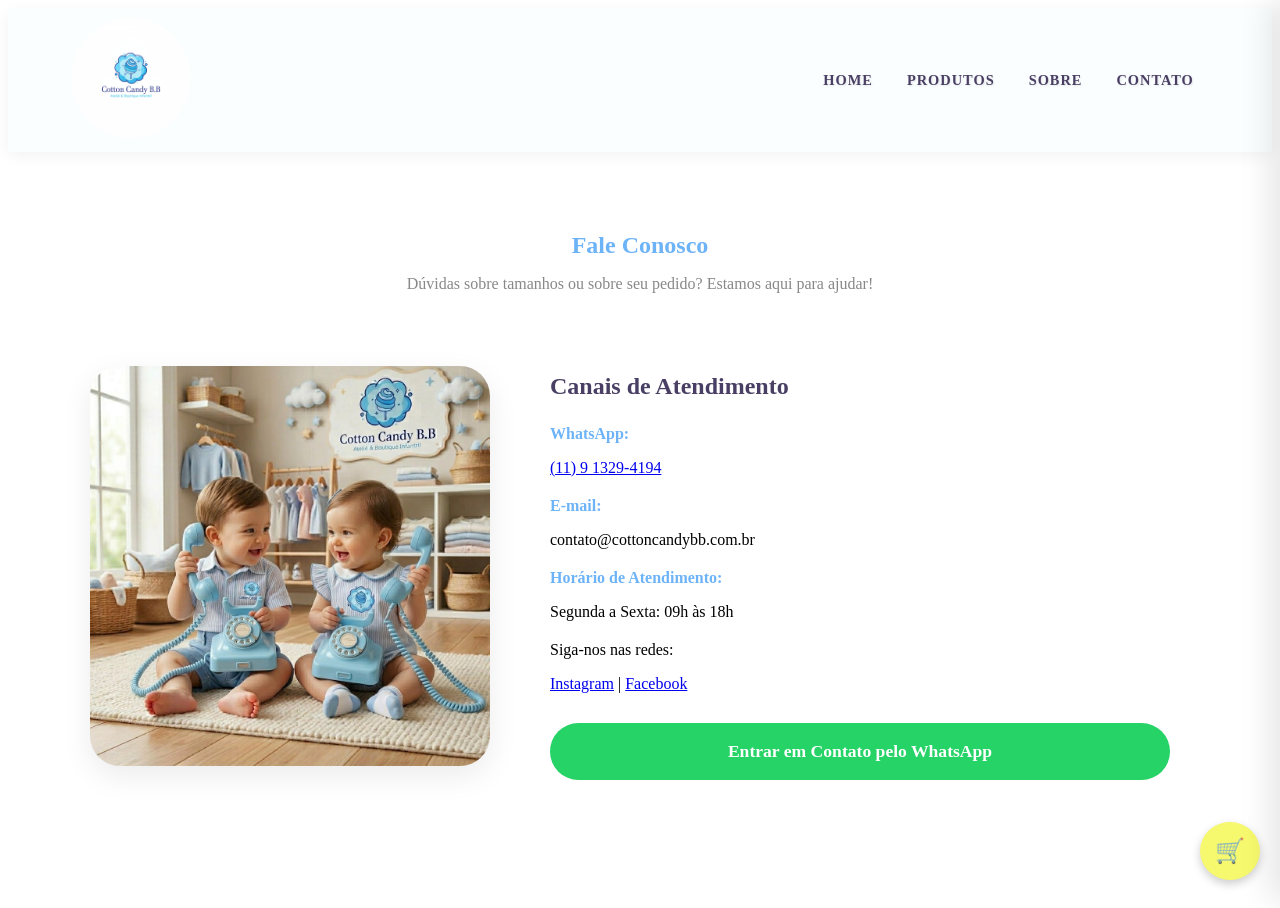
==== contato.html @ 5a6ab120 "Primeiro envio do site" ====
<!DOCTYPE html>
<html lang="pt-BR">
<head>
    <meta charset="UTF-8">
    <meta name="viewport" content="width=device-width, initial-scale=1.0">
    <title>Contato - Cotton Candy B.B</title>
    <link rel="stylesheet" href="style.css">
</head>
<body>
    <header> 
      <div class="logo">
          <img src="img/logo.png" alt="Cotton Candy B.B Logo" class="logo-img">
      </div>
      <!-- Botão para o Menu Mobile -->
      <button id="btn-mobile" aria-label="Abrir Menu" aria-haspopup="true" aria-controls="menu" aria-expanded="false">
          ☰
      </button>
      <nav>
          <ul>
             <li><a href="index.html">Home</a></li>
             <li><a href="produtos.html">Produtos</a></li>
             <li><a href="sobre.html">Sobre</a></li>
             <li><a href="contato.html">Contato</a></li>
          </ul>
       </nav>
    </header>

    <main>
        <section class="contato-secao">
            <div class="container-contato">
                <h1>Fale Conosco</h1>
                <p>Dúvidas sobre tamanhos ou sobre seu pedido? Estamos aqui para ajudar!</p>
                
                <div class="contato-grid">
                    <div class="contato-imagem-wrapper">
                        <img src="img/telefone.jpg" alt="Cotton Candy B.B" class="imagem-quadrada">
                    </div>

                    <div class="contato-lateral-info">
                        <div class="contato-info">
                            <h2>Canais de Atendimento</h2>
                            <div class="info-item">
                                <strong>WhatsApp:</strong>
                                <p><a href="https://wa.me/qr/ASNID7NL7IFOP1" class="whatsapp-link" target="_blank">(11) 9 1329-4194</a></p>
                            </div>
                            <div class="info-item">
                                <strong>E-mail:</strong>
                                <p>contato@cottoncandybb.com.br</p>
                            </div>
                            <div class="info-item">
                                <strong>Horário de Atendimento:</strong>
                                <p>Segunda a Sexta: 09h às 18h</p>
                            </div>
                            <div class="redes-sociais">
                                <p>Siga-nos nas redes:</p>
                                <a href="https://www.instagram.com/cotton_candy_brecho_online?utm_source=qr&igsh=NWIycWx0dDRxbDZi">Instagram</a> | <a href="https://www.facebook.com/share/18mieKDDsK/">Facebook</a>
                            </div>
                            <!-- Botão Grande de WhatsApp -->
                            <a href="https://wa.me/qr/ASNID7NL7IFOP1" class="btn-whatsapp-grande" target="_blank">
                                Entrar em Contato pelo WhatsApp
                            </a>
                        </div>
                    </div>
                </div>
            </div>
        </section>
    </main>

    <!-- Botão flutuante para abrir o carrinho -->
    <button onclick="toggleCarrinho()" class="btn-carrinho-flutuante">
        🛒
    </button>

    <!-- Estrutura do Carrinho Lateral -->
    <div id="carrinho-lateral">
        <div class="carrinho-header">
            <h2>Seu Carrinho</h2>
            <button onclick="toggleCarrinho()" style="background:none; border:none; font-size:2rem; cursor:pointer; color: #493f64;">&times;</button>
        </div>
        <div id="itens-carrinho"></div>
        <div class="carrinho-footer">
            <h3>Total: <span id="valor-total">R$ 0,00</span></h3>
            <button class="btn-finalizar">Finalizar Compra</button>
        </div>
    </div>

    <script src="script.js"></script>
</body>
</html>
---- style.css ----
/* --- ESTILOS GERAIS --- */
.home-page {
    background-color: #e1efff; /* Azul pastel suave para a Home */
}

header {
    background: #fbfeff; /* Cor mais clara para melhor leitura */
    padding: 10px 5%;
    display: flex;
    flex-direction: row; /* Logo e Menu lado a lado no desktop */
    justify-content: space-between;
    align-items: center;           
    width: 100%;
    box-sizing: border-box;
    box-shadow: 0 4px 15px rgba(0,0,0,0.05);
    transition: all 0.3s ease;
    position: sticky;
    top: 0;
    z-index: 1000;
}

.header-scrolled {
    box-shadow: 0 2px 10px rgba(0,0,0,0.1);
    padding: 8px 5%;
}

/* --- LOGO --- */
.logo-img {
    height: 120px; /* Tamanho ajustado para equilíbrio visual */
    width: 120px;
    border-radius: 50%;
    object-fit: cover;
    transition: transform 0.3s ease;
}

.logo-img:hover {
    transform: scale(1.03);
}

#btn-mobile {
    display: none;
    background: none;
    border: none;
    font-size: 1.5rem;
    cursor: pointer;
    color: #6db3f8;
}

nav ul li a {
    text-decoration: none;
    color: #493f64; /* Cor mais escura para melhor leitura */
    font-weight: bold;
    text-transform: uppercase;
    font-size: 0.9em;
    letter-spacing: 1px;
    transition: color 0.3s ease;
    margin: 0 15px;
    position: relative; 
    display: inline-block;
    cursor: pointer;
    z-index: 1;
    transition: color 0.3s ease;
    text-shadow: 1px 1px 2px rgba(0,0,0,0.1);

}

nav ul li a:hover {
    color: #6db3f8; 
}

nav li {
    display: inline-block;
}

/* --- BARRA DE FILTROS / CATEGORIAS --- */
.filter-bar {
    background: #fff;
    padding: 20px 5%;
    border-bottom: 1px solid #eee;
    overflow-x: auto;
    white-space: nowrap;
    position: sticky;
    top: 140px; /* Ajustado para a altura real do header desktop (Logo 120px + paddings) */
    z-index: 999;
    -webkit-overflow-scrolling: touch; /* Rolagem suave no iOS */
    scrollbar-width: none; /* Esconde barra no Firefox */
}

.filter-bar::-webkit-scrollbar {
    display: none; /* Esconde a barra de rolagem para um visual mais limpo */
}

.filter-bar ul {
    display: flex;
    justify-content: center;
    gap: 12px;
    list-style: none;
    padding: 0;
    margin: 0;
}

.filter-bar a {
    text-decoration: none;
    color: #888;
    font-size: 0.85rem;
    font-weight: 600;
    text-transform: uppercase;
    padding: 12px 25px;
    border: 2px solid #f0f0f0;
    border-radius: 50px;
    letter-spacing: 0.5px;
    transition: all 0.3s ease;
    background: #fcfcfc;
}

.filter-bar a:hover, .filter-bar a.active {
    color: #fff;
    background: #6db3f8;
    border-color: #6db3f8;
    box-shadow: 0 4px 10px rgba(109, 179, 248, 0.3);
}

/* --- BANNER HERo PROPORCIONAL COM FUNDO COLORIDO --- */
.hero-banner {
    /* Define a largura máxima desejada (ex: 500px para um tamanho médio/pequeno) */
    width: 100%; /* Ocupa a largura total do container pai */
    max-width: 500px; /* Mas não ultrapassa 500px (ajuste este valor conforme sua necessidade) */
    margin: 0 auto; /* Centraliza o banner na página */

    /* Importante para a proporção: */
    height: auto; /* Deixa a altura se ajustar automaticamente à imagem */
    aspect-ratio: 1 / 1; /* Define uma proporção quadrada (baseada na arte original) */
    
    /* Configurações de Fundo (Cor + Imagem) */
    background-color: transparent; 
    background-image: url('img/banner1.jpg'); /* Sua imagem de banner */
    background-repeat: no-repeat;
    background-position: center center;
    background-size: contain; /* Mantém a imagem inteira visível dentro do espaço */
    background-origin: content-box; /* ADICIONADA: Garante que a imagem comece dentro da borda, não atrás dela */
    

    /* Layout para o conteúdo de texto */
    display: flex;
    flex-direction: column;
    justify-content: center;
    align-items: center;
    text-align: center;
    color: #493f64;
    padding: 20px; /* Respiro interno para o texto */
}

/* Ajuste sutil no tamanho do título para caber no novo banner */
.hero-content h1 {
    font-size: 2rem; /* Reduzido de 3.5rem para caber na arte menor */
    color: #6db3f8; 
    margin-bottom: 5px;
    text-shadow: 1px 1px 2px rgba(0,0,0,0.1);
}

/* --- ANIMAÇÕES DE REVELAÇÃO (Scroll Reveal) --- */
.revelar {
    opacity: 0;
    transform: translateY(30px);
    transition: all 0.8s ease-out;
}

.revelar.visivel {
    opacity: 1;
    transform: translateY(0);
}

/* Opcional: Ajuste para celulares */
@media (max-width: 600px) {
    .hero-content h1 {
        font-size: 1.5rem; /* Título ainda menor em telas pequenas */
    }
}
/* --- CONTAINER DO CARROSSEL --- */
.carrossel {
    width: 100%;
    overflow: hidden;
}

.slider {
    width: 100%;
    overflow: hidden;
}

.slides {
    display: flex;
    width: 300%;
    animation: slide-auto 15s infinite ease-in-out;
}

.slide {
    width: 33.3333%;
    height: 400px; /* controla altura do banner */
    flex-shrink: 0;
}

.slide img {
    width: 100%;
    height: 100%;
    object-fit: cover;
}

/* ANIMAÇÃO */
@keyframes slide-auto {
    0% { transform: translateX(0); }
    30% { transform: translateX(0); }

    33% { transform: translateX(-33.33%); }
    63% { transform: translateX(-33.33%); }

    66% { transform: translateX(-66.66%); }
    96% { transform: translateX(-66.66%); }

    100% { transform: translateX(0); }
} /* coloque mais de um banner */

/* --- SEÇÃO DE DESTAQUES --- */
.featured-section {
    padding: 60px 5%;
    background: transparent;            
}
.featured-section h2 {
    text-align: center;
    font-size: 2.5rem;
    color: #493f64;
    margin-bottom: 40px;
}
.featured-products {
    display: grid;
    grid-template-columns: repeat(5, 1fr);
    gap: 20px;
    padding: 0 5%;
    max-width: 1200px;
    margin: 0 auto;  
}

/* Estilos Compartilhados para Cards (Destaques e Produtos) */
.card, .product-card {
    background: white;
    border-radius: 20px;
    box-shadow: 0 5px 15px rgba(0,0,0,0.05);
    overflow: hidden;
    transition: all 0.3s ease;
    border: 1px solid #f0f0f0;
    display: flex;
    position: relative; /* Necessário para posicionar a lupa interna */
    flex-direction: column;
}

.product-info {     
    padding: 20px;
    text-align: center;
}
.product-info h3 {
    font-size: 1.2rem;
    color: #493f64;     
    margin: 0 0 10px;
}
.product-info p {
    font-size: 1.3rem;
    color: #6db3f8;
    font-weight: bold;
    margin: 0;
}       

/* --- PÁGINA DE PRODUTOS --- */
.produtos {
    display: grid;
    grid-template-columns: repeat(5, 1fr);
    gap: 15px;
    padding: 40px 5%;
    max-width: 1200px;
    margin: 0 auto;
}

.card:hover, .product-card:hover {
    transform: translateY(-8px);
    box-shadow: 0 12px 25px rgba(109, 179, 248, 0.15);
    border-color: #6db3f8;
}

.card img, .product-card img {
    width: 100%;
    height: 300px;
    display: block;
    object-position: center;
    object-fit: cover;
    transition: transform 0.5s ease-in-out;
    border-radius: 20px 20px 0 0;
    cursor: zoom-in;
}

.card:hover img, .product-card:hover img {
    transform: scale(1.4); /* Zoom um pouco maior */
}

/* --- EFEITO LUPA (Lente de Aumento) --- */
.card::after, .product-card::after {
    content: "";
    position: absolute;
    top: var(--mouse-y, 125px); /* Metade da nova altura da imagem (250px / 2) */
    left: var(--mouse-x, 50%);
    width: 100px;
    height: 100px;
    border: 3px solid rgba(255, 255, 255, 0.9);
    border-radius: 50%;
    transform: translate(-50%, -50%) scale(0);
    pointer-events: none; /* Garante que a lupa não atrapalhe cliques no botão */
    z-index: 10;
    box-shadow: 0 0 0 1000px rgba(0, 0, 0, 0.15); /* Cria o efeito de sombra em volta do foco */
    transition: transform 0.2s ease, opacity 0.3s ease; /* Transição mais rápida para seguir o mouse */
    opacity: 0;
}

.card:hover::after, .product-card:hover::after {
    transform: translate(-50%, -50%) scale(1);
    opacity: 1;
}

.card-info {    
    padding: 12px;
    text-align: center;
    display: flex;
    flex-direction: column;
    flex: 1;
    justify-content: space-between;
}

.categoria-tag {
    font-size: 0.65rem;
    color: #6db3f8;
    background: #f0f7ff;
    padding: 3px 8px;
    border-radius: 20px;
    display: inline-block;
    width: fit-content;
    margin: 0 auto 8px auto;
    text-transform: uppercase;
    font-weight: bold;
    letter-spacing: 0.5px;
}

.card-info h2 {
    font-size: 0.9rem;
    color: #493f64;
    margin-bottom: 8px;
    min-height: 45px; /* Garante que títulos de 1 ou 2 linhas ocupem o mesmo espaço */
    display: flex;
    align-items: center;
    justify-content: center;
}

.card-info p:not(.preco) {
    flex-grow: 1; /* Faz a descrição ocupar o espaço disponível e empurrar o preço para baixo */
    font-size: 0.8rem;
    color: #888;
    margin-bottom: 15px;
    line-height: 1.4;
}

/* Preço em destaque */
.preco {
    font-size: 1rem;
    color:#6db3f8;
    font-weight: bold;
    margin-top: auto;
    display: block;
}

/* Estilo do botão comprar */
.card button, .product-card button {
    background: #6db3f8;
    color: white;
    border: none;
    padding: 7px 18px;
    border-radius: 50px;
    font-weight: bold;
    margin-top: 15px;
    cursor: pointer;
    transition: 0.3s;
    box-shadow: 0 10px 25px rgba(0,0,0,0.05);

}

.card button:hover, .product-card button:hover {
    background: #361e77;
    letter-spacing: 1px;
    transform: scale(1.05);
    box-shadow: 0 15px 35px rgba(255, 182, 193, 0.4);
}

/* --- CARRINHO LATERAL --- */
#carrinho-lateral {
    position: fixed;
    right: -350px;
    top: 0;
    width: 350px;
    max-width: 90vw;
    height: 100%;
    background: rgb(199, 242, 255);
    box-shadow: -10px 0 30px rgba(0,0,0,0.1);
    z-index: 2000;
    transition: 0.4s cubic-bezier(0.77, 0, 0.175, 1);
    display: flex;
    flex-direction: column;
    padding: 0; /* Padding interno movido para os containers filhos */
}

#carrinho-lateral.aberto {
    right: 0;
}

.carrinho-header {
    display: flex;
    justify-content: space-between;
    align-items: center;
    padding: 25px;
    background: #fdfdfd;
    border-bottom: 1px solid #eee;
}

.carrinho-header h2 {
    margin: 0;
    color: #493f64;
    font-size: 1.5rem;
}

#itens-carrinho {
    flex: 1;
    overflow-y: auto;
    padding: 20px;
}

/* Barra de rolagem personalizada */
#itens-carrinho::-webkit-scrollbar {
    width: 6px;
}
#itens-carrinho::-webkit-scrollbar-thumb {
    background-color: #eee;
    border-radius: 10px;
}

.item-carrinho {
    display: flex;
    justify-content: space-between;
    align-items: center;
    padding: 10px 0;
    border-bottom: 1px solid #eee;
    font-size: 0.9rem;
}

.item-carrinho strong {
    color: #493f64;
    display: block;
    margin-bottom: 4px;
}

.btn-remover {
    background: #fff0f0;
    color: #312ee0;
    border: none;
    border-radius: 50%;
    width: 30px;
    height: 30px;
    cursor: pointer;
    transition: 0.2s;
    display: flex;
    align-items: center;
    justify-content: center;
    font-size: 1.2rem;
}

.btn-remover:hover {
    background: #ff6b6b;
    color: white;
}

/* --- BOTÃO FLUTUANTE CARRINHO --- */
.btn-carrinho-flutuante {
    position: fixed;
    bottom: 20px;
    right: 20px;
    z-index: 1001;
    padding: 15px;
    border-radius: 50%;
    background: #f6f86d;
    color: white;
    border: none;
    cursor: pointer;
    box-shadow: 0 4px 10px rgba(0,0,0,0.2);
    font-size: 1.5rem;
    transition: transform 0.3s ease;
}

.btn-carrinho-flutuante:hover {
    transform: scale(1.1);
}

.carrinho-footer {
    padding: 25px;
    background: #fdfdfd;
    border-top: 1px solid #eee;
}

.btn-finalizar {
    background: #493f64;
    color: white;
    border: none;
    padding: 16px;
    border-radius: 50px;
    font-weight: bold;
    width: 100%;
    margin-top: 15px;
    cursor: pointer;
    font-size: 1.1rem;
    transition: all 0.3s ease;
    box-shadow: 0 4px 15px rgba(0,0,0,0.1);
    text-transform: uppercase;
    letter-spacing: 1px;
}

.btn-finalizar:hover {
    background: #6db3f8;
    transform: translateY(-3px);
    box-shadow: 0 8px 25px rgba(109, 179, 248, 0.4);
}

.btn-finalizar:active {
    transform: translateY(-1px);
}

.carrinho-footer h3 {
    display: flex;
    justify-content: space-between;
    color: #493f64;
    margin-bottom: 20px;
}

footer {
    background: #493f64;
    color: white;
    text-align: center;
    padding: 20px 5%;
    font-size: 0.9em;
}


/* --- ESTILOS DA PÁGINA SOBRE --- */
.sobre-nos {
    padding: 60px 5%;
    background: #fff;
    text-align: center;
}

.container-sobre h1 {
    color: #6db3f8;
    margin-bottom: 30px;
}

.lista-institucional {
    list-style: none;
    padding: 0;
    max-width: 900px;
    margin: 0 auto;
    text-align: left;
}

.lista-institucional li {
    background: #fdfdfd;
    margin-bottom: 20px;
    padding: 25px;
    border-radius: 20px;
    box-shadow: 0 5px 15px rgba(0,0,0,0.02);
    border-left: 5px solid #6db3f8;
}

.lista-institucional strong {
    display: block;
    color: #493f64;
    font-size: 1.2rem;
    margin-bottom: 8px;
}

/* --- ESTILOS DA PÁGINA DE CONTATO --- */
.contato-secao {
    padding: 60px 5%;
    background: #fff;
    text-align: center;
}

.container-contato h1 {
    color: #6db3f8;
    margin-bottom: 10px;
}

.container-contato > p {
    color: #888;
    margin-bottom: 40px;
}

.contato-grid {
    display: flex;
    flex-wrap: wrap;
    gap: 40px;
    justify-content: center;
    align-items: center;
    max-width: 1100px;
    margin: 40px auto;
}

.contato-imagem-wrapper {
    flex: 1;
    min-width: 280px;
    max-width: 400px;
    border-radius: 30px;
    overflow: hidden;
    box-shadow: 0 10px 30px rgba(0,0,0,0.08);
}

.contato-lateral-info {
    flex: 1.2;
    display: flex;
    flex-direction: column;
    gap: 20px;
    min-width: 320px;
}

.imagem-quadrada {
    width: 100%;
    height: auto;
    aspect-ratio: 1 / 1;
    object-fit: cover;
    display: block;
}

.contato-info, .contato-form {
    padding: 20px;
    text-align: left;
}

.btn-whatsapp-grande {
    display: block;
    background: #25d366; /* Verde oficial do WhatsApp */
    color: white;
    text-decoration: none;
    padding: 18px 25px;
    border-radius: 50px;
    font-weight: bold;
    text-align: center;
    margin-top: 30px;
    transition: all 0.3s ease;
    font-size: 1.1rem;
}

.btn-whatsapp-grande:hover {
    background: #128c7e;
    transform: translateY(-3px);
    box-shadow: 0 10px 20px rgba(37, 211, 102, 0.2);
}

.contato-info h2, .contato-form h2 {
    color: #493f64;
    margin-bottom: 25px;
    font-size: 1.5rem;
}

.info-item {
    margin-bottom: 20px;
}

.info-item strong {
    color: #6db3f8;
    display: block;
    margin-bottom: 5px;
}

.form-group {
    margin-bottom: 20px;
}

.form-group label {
    display: block;
    margin-bottom: 8px;
    color: #493f64;
    font-weight: 600;
    font-size: 0.9rem;
}

.form-group input, .form-group textarea {
    width: 100%;
    padding: 12px 15px;
    border: 2px solid #f0f0f0;
    border-radius: 15px;
    font-family: inherit;
    transition: border-color 0.3s;
    box-sizing: border-box;
}

.form-group input:focus, .form-group textarea:focus {
    border-color: #6db3f8;
    outline: none;
}

.btn-enviar {
    background: #6db3f8;
    color: white;
    border: none;
    padding: 15px 30px;
    border-radius: 50px;
    font-weight: bold;
    cursor: pointer;
    width: 100%;
    transition: 0.3s;
}

.btn-enviar:hover {
    background: #493f64;
    transform: translateY(-2px);
}

/* --- CONFIGURAÇÃO PARA CELULARES (Telas até 768px) --- */
@media (max-width: 768px) {
    header {
        padding: 8px 5%;
        position: sticky;
        top: 0;
    }

    .logo-img {
        height: 70px;
        width: 70px;
    }

    #btn-mobile {
        display: block !important;
        font-size: 2rem;
        z-index: 1001;
    }

    header nav {
        display: none; /* Esconde o menu por padrão */
        position: fixed;
        top: 100%;
        left: 0;
        width: 100%;
        background: #fbfeff;
        box-shadow: 0 4px 10px rgba(0,0,0,0.05);
        padding: 20px 0;
        height: calc(100vh - 86px);
        top: 86px;
        z-index: 1000;
    }

    header nav.active {
        display: block; /* Mostra o menu quando ativo */
    }

    header nav ul {
        display: flex;
        flex-direction: column;
        align-items: center;
        gap: 20px;
    }

    header nav ul li {
        display: block;
        width: 100%;
        text-align: center;
    }

    .hero-banner {
        height: 300px; /* Altura fixa costuma funcionar melhor para banners mobile */
        max-width: 100%;
        padding: 0; /* Remove padding para a imagem encostar nas bordas se necessário */
        background-size: cover; /* 'cover' preenche o espaço; mudaremos a origem para não cortar */
        background-position: center center; /* Centraliza a imagem de fundo */
        background-origin: border-box; /* Garante que a imagem use todo o espaço disponível */
    }

    .hero-content h1 {
        font-size: 1.8rem; /* Título mais equilibrado para telas estreitas */
    }

    .featured-section h2 {
        font-size: 1.8rem;
        margin-bottom: 25px;
        padding: 0 10px;
    }

    .featured-products {
        grid-template-columns: 1fr; /* Exibe um produto por vez, ocupando a largura total */
        gap: 20px;
        padding: 0 15px;
    }

    .hero-content p {
        font-size: 1.1rem;
    }

    .filter-bar {
        top: 86px; 
        padding: 15px 0;
        background: #fff;
        box-shadow: 0 2px 8px rgba(0,0,0,0.06);
    }

    .filter-bar ul {
        justify-content: flex-start;
        padding: 0 20px 5px 20px;
        gap: 8px;
        width: max-content; /* Permite que o flex expanda para o scroll */
    }

    .filter-bar a {
        padding: 10px 18px;
        font-size: 0.75rem;
        white-space: nowrap;
    }

    .produtos {
        grid-template-columns: 1fr; /* Garante 1 card por linha em mobile */
        padding: 20px 15px; /* Ajusta o padding lateral */
        gap: 25px; /* Aumenta o espaçamento entre cards */
    }

    /* Ajustes específicos para o card em mobile */
    .card img, .product-card img {
        height: 200px; /* Altura da imagem para mobile */
        object-fit: contain; /* Garante que a imagem não seja cortada */
        border-radius: 20px 20px 0 0;
        transition: transform 0.3s ease;
        cursor: pointer;
        width: 100%;
    }

    /* Ajuste da lupa para a nova altura da imagem em mobile */
    .card::after, .product-card::after {
        top: var(--mouse-y, 100px); /* Metade da nova altura da imagem (200px / 2) */
        width: 110px; /* Lupa um pouco maior para melhor visualização */
        height: 110px;
    }

    .card-info {
        padding: 15px; /* Aumenta o padding interno do card-info */
    }

    .categoria-tag {
        font-size: 0.7rem; /* Um pouco maior para melhor legibilidade */
        padding: 4px 10px;
    }

    .card-info h2 {
        font-size: 1rem; /* Tamanho do título otimizado para mobile */
        min-height: auto; /* Remove min-height para evitar espaços vazios desnecessários */
    }

    .card-info p:not(.preco) {
        font-size: 0.85rem; /* Descrição um pouco maior */
        margin-bottom: 10px;
    }

    .preco {
        font-size: 1.1rem; /* Preço mais visível */
    }

    .card button, .product-card button {
        padding: 9px 20px; /* Botão mais fácil de tocar */
        margin-top: 10px;
        font-size: 0.9rem;
    }

    /* Carrossel */
    .slides {
        grid-template-columns: 1fr;
    }

    .slide, .slide img, .slider, .carrossel {
        width: 100%;
        height: 100px;
        overflow: hidden;
        transition: all 0.4s cubic-bezier(0.175, 0.885, 0.32, 1.275);
    }

    .slide img {
        width: 100%;
        height: 100%;
        object-fit: cover;
        transition: transform 0.5s ease;
    }

    .slide:hover img {
        transform: scale(1.05);
    }

    .slides {
        height: 150px;
        width: 300%;
        animation: slide-auto 15s infinite ease-in-out;
        overflow: hidden;
    }

    .slide {
        width: 33.3333%;
        height: 60%;
        display: flex;
        justify-content: center;
        align-items: center;
        flex-direction: column;
        flex-shrink: 0; 
        overflow: hidden;
        transition: all 0.4s cubic-bezier(0.175, 0.885, 0.32, 1.275);
    }

    .slide img {
        width: 100%;
        height: 100%;
        object-fit: cover;
        transition: transform 0.5s ease;
    }

    .slide:hover img {
        transform: scale(1.05);
    }
    .contato-grid {
        flex-direction: column;
        gap: 20px;
    }

    .contato-imagem-wrapper {
        max-width: 100%;
    }

    .featured-section {
        padding: 30px 5%;
    }

    .produtos {
        padding: 20px 10px;
        gap: 20px;
    }

    .sobre-nos {
        padding: 40px 5%;
    }

    .container-sobre h1 {
        font-size: 2rem;
    }

    .lista-institucional li {
        padding: 20px;
        margin-bottom: 15px;
    }

    .lista-institucional strong {
        font-size: 1.1rem;
    }

    .btn-carrinho-flutuante {
        position: fixed;
        bottom: 30px; /* Mais longe da borda para não ser cortado por telas curvas */
        right: 30px;
        padding: 15px;
        font-size: 1.5rem;
        z-index: 2100; /* Garante que fique acima de tudo */
        background: #f6f86d;
        border-radius: 50%;
        border: none;
        box-shadow: 0 4px 15px rgba(0,0,0,0.3);
    }
}

/* --- CONFIGURAÇÃO PARA TABLETS (Entre 769px e 1024px) --- */
@media (min-width: 769px) and (max-width: 1024px) {
    .card, .product-card {
        width: 45%; /* Coloca 2 cards por linha em tablets */
    }
    
    .hero-content h1 {
        font-size: 2.8rem;
    }
}
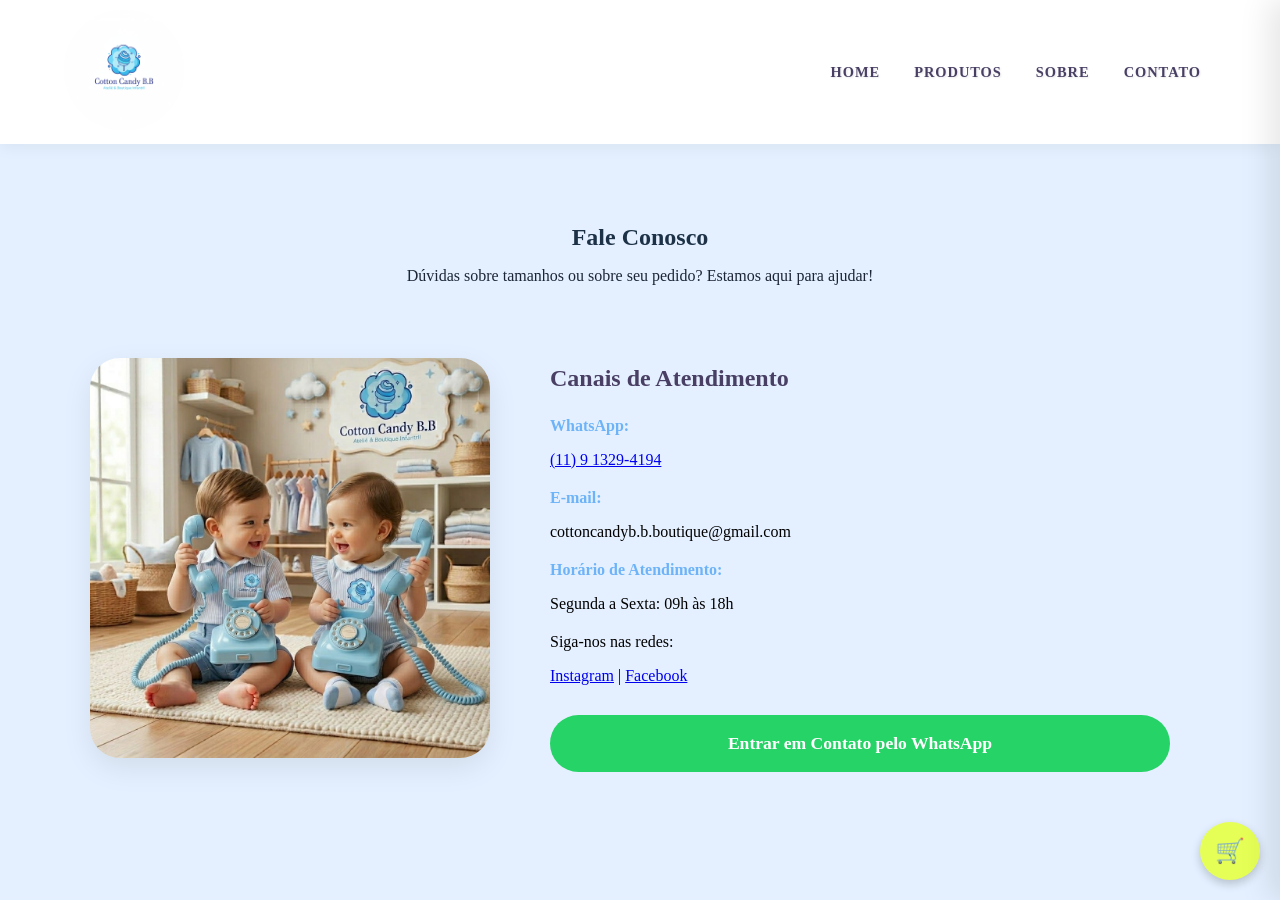
==== commit c774ca80: "Atualização geral de todos os arquivos do projeto" ====
--- a/contato.html
+++ b/contato.html
@@ -45,7 +45,7 @@
                             </div>
                             <div class="info-item">
                                 <strong>E-mail:</strong>
-                                <p>contato@cottoncandybb.com.br</p>
+                                <p>cottoncandyb.b.boutique@gmail.com</p>
                             </div>
                             <div class="info-item">
                                 <strong>Horário de Atendimento:</strong>
--- a/style.css
+++ b/style.css
@@ -1,10 +1,15 @@
 /* --- ESTILOS GERAIS --- */
+body {
+    background-color: #e4f0ff; /* Azul bem clarinho para todo o site */
+    margin: 0;
+}
+
 .home-page {
-    background-color: #e1efff; /* Azul pastel suave para a Home */
+    background-color: #ecf1ff; /* Mantendo a consistência na Home */
 }
 
 header {
-    background: #fbfeff; /* Cor mais clara para melhor leitura */
+    background: #ffffff; /* Cor mais clara para melhor leitura */
     padding: 10px 5%;
     display: flex;
     flex-direction: row; /* Logo e Menu lado a lado no desktop */
@@ -74,9 +79,9 @@
 
 /* --- BARRA DE FILTROS / CATEGORIAS --- */
 .filter-bar {
-    background: #fff;
-    padding: 20px 5%;
-    border-bottom: 1px solid #eee;
+    background: #ffffff;
+    padding: 10px 5% 20px 5%; /* Removido padding superior (era 20px) */
+    border-bottom: 1px solid #c5e5f1;
     overflow-x: auto;
     white-space: nowrap;
     position: sticky;
@@ -179,32 +184,51 @@
 /* --- CONTAINER DO CARROSSEL --- */
 .carrossel {
     width: 100%;
+    margin: 0 auto; 
     overflow: hidden;
 }
 
 .slider {
     width: 100%;
     overflow: hidden;
+
 }
 
 .slides {
     display: flex;
     width: 300%;
     animation: slide-auto 15s infinite ease-in-out;
+    
 }
 
 .slide {
-    width: 33.3333%;
-    height: 400px; /* controla altura do banner */
+    width: 33.33%;
+    height: 100%;
+    float: left;
+    min-height: 150px; /* controla altura do banner */
     flex-shrink: 0;
-}
-
-.slide img {
-    width: 100%;
-    height: 100%;
-    object-fit: cover;
-}
-
+    display: flex;
+    justify-content:flex-start ;
+    align-items: center;
+    flex-direction: column;
+    background-repeat: no-repeat;
+    background-position:  center center; /* Alinha a imagem à esquerda e centraliza verticalmente */
+    background-size: contain; /* Mantém a imagem inteira visível dentro do espaço */
+    background-origin: content-box; /* ADICIONADA: Garante que a imagem comece dentro da borda, não atrás dela */  
+}
+
+.slide:nth-child(1) {
+    background-color: #926C54; /* Cor para o primeiro banner */
+}
+
+.slide:nth-child(2) {
+    background-color: #565B26; /* Cor para o segundo banner */
+}
+
+.slide:nth-child(3) {
+    background-color: #7CA3B4; /* Cor para o terceiro banner */
+}
+   
 /* ANIMAÇÃO */
 @keyframes slide-auto {
     0% { transform: translateX(0); }
@@ -233,7 +257,7 @@
 .featured-products {
     display: grid;
     grid-template-columns: repeat(5, 1fr);
-    gap: 20px;
+    gap: 30px;  
     padding: 0 5%;
     max-width: 1200px;
     margin: 0 auto;  
@@ -241,30 +265,34 @@
 
 /* Estilos Compartilhados para Cards (Destaques e Produtos) */
 .card, .product-card {
-    background: white;
-    border-radius: 20px;
-    box-shadow: 0 5px 15px rgba(0,0,0,0.05);
+    background: rgb(255, 255, 255);
+    border-radius: 20px; /* Cantos mais retos para um visual "quadrado" */
+    box-shadow: 0 10px 20px rgba(0,0,0,0.04);
     overflow: hidden;
-    transition: all 0.3s ease;
-    border: 1px solid #f0f0f0;
-    display: flex;
-    position: relative; /* Necessário para posicionar a lupa interna */
+    transition: transform 0.3s cubic-bezier(0.175, 0.885, 0.32, 1.275), box-shadow 0.3s ease;
+    border: 1px solid rgba(0,0,0,0.05);
+    display: flex;
+    position: relative;
     flex-direction: column;
 }
 
 .product-info {     
-    padding: 20px;
-    text-align: center;
+    padding: 15px; /* Reduzido para compactar o card verticalmente */
+    text-align: center;
+    display: flex;
+    flex-direction: column;
+    gap: 8px;
 }
 .product-info h3 {
-    font-size: 1.2rem;
+    font-size: 1.3rem;
     color: #493f64;     
-    margin: 0 0 10px;
+    margin: 0;
+    font-weight: 700;
 }
 .product-info p {
-    font-size: 1.3rem;
+    font-size: 1.4rem;
     color: #6db3f8;
-    font-weight: bold;
+    font-weight: 800;
     margin: 0;
 }       
 
@@ -279,51 +307,60 @@
 }
 
 .card:hover, .product-card:hover {
-    transform: translateY(-8px);
-    box-shadow: 0 12px 25px rgba(109, 179, 248, 0.15);
+    transform: translateY(-5px);
+    box-shadow: 0 15px 30px rgba(109, 179, 248, 0.12);
     border-color: #6db3f8;
 }
 
-.card img, .product-card img {
+.img-container {
+    position: relative;
+    overflow: hidden;
     width: 100%;
-    height: 300px;
+    aspect-ratio: 1 / 1;
+    background-color: #f9f9f9;
+    border-radius: 4px 4px 0 0;
+    cursor: zoom-in;
+}
+
+.img-container img {
+    width: 100%;
+    height: 100%;
     display: block;
-    object-position: center;
-    object-fit: cover;
-    transition: transform 0.5s ease-in-out;
-    border-radius: 20px 20px 0 0;
-    cursor: zoom-in;
-}
-
-.card:hover img, .product-card:hover img {
-    transform: scale(1.4); /* Zoom um pouco maior */
-}
-
-/* --- EFEITO LUPA (Lente de Aumento) --- */
-.card::after, .product-card::after {
+    object-fit: contain;
+    padding: 10px;
+    transition: transform 0.4s ease;
+    box-sizing: border-box;
+}
+
+.img-container:hover img {
+    transform: scale(1.6); /* Nível do zoom */
+}
+
+/* Lente da Lupa (Círculo) */
+.img-container::after {
     content: "";
     position: absolute;
-    top: var(--mouse-y, 125px); /* Metade da nova altura da imagem (250px / 2) */
+    top: var(--mouse-y, 50%);
     left: var(--mouse-x, 50%);
-    width: 100px;
-    height: 100px;
-    border: 3px solid rgba(255, 255, 255, 0.9);
+    width: 120px;
+    height: 120px;
+    border: 2px solid #d0e4f8;
     border-radius: 50%;
     transform: translate(-50%, -50%) scale(0);
-    pointer-events: none; /* Garante que a lupa não atrapalhe cliques no botão */
+    pointer-events: none;
     z-index: 10;
-    box-shadow: 0 0 0 1000px rgba(0, 0, 0, 0.15); /* Cria o efeito de sombra em volta do foco */
-    transition: transform 0.2s ease, opacity 0.3s ease; /* Transição mais rápida para seguir o mouse */
+    box-shadow: 0 0 15px rgba(0,0,0,0.1);
+    transition: transform 0.2s ease, opacity 0.2s ease;
     opacity: 0;
-}
-
-.card:hover::after, .product-card:hover::after {
+    background: rgba(255, 255, 255, 0.1);
+}
+
+.img-container:hover::after {
     transform: translate(-50%, -50%) scale(1);
     opacity: 1;
 }
-
 .card-info {    
-    padding: 12px;
+    padding: 12px; /* Menos preenchimento interno nas páginas de produtos */
     text-align: center;
     display: flex;
     flex-direction: column;
@@ -332,66 +369,71 @@
 }
 
 .categoria-tag {
-    font-size: 0.65rem;
-    color: #6db3f8;
-    background: #f0f7ff;
-    padding: 3px 8px;
+    font-size: 0.7rem;
+    color: #f5faff;
+    background: rgba(109, 179, 248, 0.1);
+    padding: 4px 12px;
     border-radius: 20px;
     display: inline-block;
     width: fit-content;
     margin: 0 auto 8px auto;
     text-transform: uppercase;
-    font-weight: bold;
+    font-weight: 700;
     letter-spacing: 0.5px;
 }
 
 .card-info h2 {
-    font-size: 0.9rem;
+    font-size: 1.1rem;
     color: #493f64;
     margin-bottom: 8px;
-    min-height: 45px; /* Garante que títulos de 1 ou 2 linhas ocupem o mesmo espaço */
+    min-height: 40px; /* Diminui o espaço reservado para o título */
     display: flex;
     align-items: center;
     justify-content: center;
 }
 
 .card-info p:not(.preco) {
-    flex-grow: 1; /* Faz a descrição ocupar o espaço disponível e empurrar o preço para baixo */
-    font-size: 0.8rem;
+    flex-grow: 1;
+    font-size: 0.85rem;
     color: #888;
-    margin-bottom: 15px;
+    margin-bottom: 10px; /* Aproxima a descrição do preço */
     line-height: 1.4;
+    text-align: center;
 }
 
 /* Preço em destaque */
 .preco {
-    font-size: 1rem;
+    font-size: 1.3rem;
     color:#6db3f8;
-    font-weight: bold;
+    font-weight: 800;
     margin-top: auto;
     display: block;
+    text-align: center;
+    margin-bottom: 8px;
 }
 
 /* Estilo do botão comprar */
 .card button, .product-card button {
-    background: #6db3f8;
+    background: #50a0f0;
     color: white;
     border: none;
-    padding: 7px 18px;
-    border-radius: 50px;
-    font-weight: bold;
-    margin-top: 15px;
+    padding: 15px 30px;
+    border-radius: 20px;
+    font-weight: 700;
+    margin-top: 20px;
     cursor: pointer;
-    transition: 0.3s;
-    box-shadow: 0 10px 25px rgba(0,0,0,0.05);
-
+    transition: all 0.3s ease;
+    box-shadow: 0 4px 10px rgba(0,0,0,0.1);
 }
 
 .card button:hover, .product-card button:hover {
-    background: #361e77;
-    letter-spacing: 1px;
-    transform: scale(1.05);
-    box-shadow: 0 15px 35px rgba(255, 182, 193, 0.4);
+    background: #00fa00;
+    transform: scale(1.02);
+    box-shadow: 0 6px 15px rgba(109, 179, 248, 0.3);
+    color: #fff;
+    border-color: #6db3f8;
+    text-shadow: 1px 1px 2px rgba(0,0,0,0.1);
+    transition: all 0.3s ease;
 }
 
 /* --- CARRINHO LATERAL --- */
@@ -402,7 +444,9 @@
     width: 350px;
     max-width: 90vw;
     height: 100%;
-    background: rgb(199, 242, 255);
+    background: #fff;
+    padding: 25px; 
+    z-index: 2000;
     box-shadow: -10px 0 30px rgba(0,0,0,0.1);
     z-index: 2000;
     transition: 0.4s cubic-bezier(0.77, 0, 0.175, 1);
@@ -413,6 +457,21 @@
 
 #carrinho-lateral.aberto {
     right: 0;
+    transition: 0.4s cubic-bezier(0.77, 0, 0.175, 1);
+    box-shadow: -10px 0 30px rgba(0,0,0,0.1);
+    overflow-y: auto;
+}
+
+#carrinho-lateral::-webkit-scrollbar {
+    width: 6px;
+}
+#carrinho-lateral::-webkit-scrollbar-thumb {
+    background-color: #b3e9ff;
+    border-radius: 10px;
+}
+#carrinho-lateral::-webkit-scrollbar-track {
+    background-color: #f1f1f1;
+    border-radius: 10px;
 }
 
 .carrinho-header {
@@ -441,8 +500,33 @@
     width: 6px;
 }
 #itens-carrinho::-webkit-scrollbar-thumb {
-    background-color: #eee;
+    background-color: #b3e9ff;
     border-radius: 10px;
+}
+#itens-carrinho::-webkit-scrollbar-track {
+    background-color: #f1f1f1;
+    border-radius: 10px;
+}
+
+.carrinho-footer {
+    padding: 25px;
+    background: #cee9fc;
+    border-top: 1px solid #eee;
+}
+
+.btn-finalizar {
+    background: #6db3f8;
+    color: white;
+    border: none;
+    padding: 16px;
+    border-radius: 50px;
+    font-weight: bold;
+    width: 100%;
+    margin-top: 15px;
+    cursor: pointer;
+    font-size: 1.1rem;
+    transition: all 0.3s ease;
+    box-shadow: 0 4px 15px rgba(0,0,0,0.1);
 }
 
 .item-carrinho {
@@ -450,7 +534,7 @@
     justify-content: space-between;
     align-items: center;
     padding: 10px 0;
-    border-bottom: 1px solid #eee;
+    border-bottom: 1px solid #9fcdf3;
     font-size: 0.9rem;
 }
 
@@ -461,7 +545,7 @@
 }
 
 .btn-remover {
-    background: #fff0f0;
+    background: #beedff;
     color: #312ee0;
     border: none;
     border-radius: 50%;
@@ -488,7 +572,7 @@
     z-index: 1001;
     padding: 15px;
     border-radius: 50%;
-    background: #f6f86d;
+    background: #e6ff56;
     color: white;
     border: none;
     cursor: pointer;
@@ -553,12 +637,46 @@
 /* --- ESTILOS DA PÁGINA SOBRE --- */
 .sobre-nos {
     padding: 60px 5%;
-    background: #fff;
-    text-align: center;
+    background: transparent; /* Permite que o azul do fundo apareça */
+    text-align: center;
+    border-radius: 45px;
+    box-shadow: 0 10px 30px rgba(0,0,0,0.05);
+    max-width: 1200px;
+    margin: 0 auto;
+}
+
+.sobre-nos h1 {
+    color: #1a2f44;
+    margin-bottom: 30px;
+    text-align: center;
+}
+
+.sobre-nos p {
+    color: #888;
+    margin-bottom: 30px;
+    text-align: center;
+    max-width: 600px;
+    margin: 0 auto;
+}   
+
+.sobre-nos p {
+    color: #888;
+    margin-bottom: 30px;
+    text-align: center;
+    max-width: 600px;
+    margin: 0 auto;
+}       
+
+.container-sobre {
+    padding: 60px 5%;
+    background: #ffffff;
+    text-align: center;
+    border-radius: 45px;
+    box-shadow: 0 10px 30px rgba(0,0,0,0.05);
 }
 
 .container-sobre h1 {
-    color: #6db3f8;
+    color: #1a2f44;
     margin-bottom: 30px;
 }
 
@@ -589,17 +707,17 @@
 /* --- ESTILOS DA PÁGINA DE CONTATO --- */
 .contato-secao {
     padding: 60px 5%;
-    background: #fff;
+    background: transparent; /* Permite que o azul do fundo apareça */
     text-align: center;
 }
 
 .container-contato h1 {
-    color: #6db3f8;
+    color: #1d3247;
     margin-bottom: 10px;
 }
 
 .container-contato > p {
-    color: #888;
+    color: #1c2535;
     margin-bottom: 40px;
 }
 
@@ -707,7 +825,7 @@
 }
 
 .btn-enviar {
-    background: #6db3f8;
+    background: #142536;
     color: white;
     border: none;
     padding: 15px 30px;
@@ -729,6 +847,9 @@
         padding: 8px 5%;
         position: sticky;
         top: 0;
+        z-index: 1000;
+        background: #fff;
+        box-shadow: 0   
     }
 
     .logo-img {
@@ -748,7 +869,7 @@
         top: 100%;
         left: 0;
         width: 100%;
-        background: #fbfeff;
+        background: #ffffff;
         box-shadow: 0 4px 10px rgba(0,0,0,0.05);
         padding: 20px 0;
         height: calc(100vh - 86px);
@@ -804,7 +925,8 @@
 
     .filter-bar {
         top: 86px; 
-        padding: 15px 0;
+        padding: 5px 5% 5px 0%; /* Ajusta o padding para o mobile */
+        padding: 5px 5% 5px 5%; /* Removido padding superior no mobile (era 15px) */
         background: #fff;
         box-shadow: 0 2px 8px rgba(0,0,0,0.06);
     }
@@ -826,13 +948,34 @@
         grid-template-columns: 1fr; /* Garante 1 card por linha em mobile */
         padding: 20px 15px; /* Ajusta o padding lateral */
         gap: 25px; /* Aumenta o espaçamento entre cards */
-    }
+
+    }
+
+    /* Habilita a lupa no mobile */
+    .img-container::after {
+        display: block; 
+        width: 200px; /* Tamanho ajustado para não cobrir a tela toda no celular */
+        height: 200px;
+        border-radius: 100px;
+        box-shadow: 0 4px 15px rgba(0,0,0,0.1);
+    }
+
+    .img-container:hover img {
+        transform: scale(1.6); /* Mantém o mesmo nível de zoom do desktop */
+    }
+
+    .card:hover, .product-card:hover {
+        transform: translateY(-5px);
+        box-shadow: 0 15px 30px rgba(109, 179, 248, 0.12);
+        border-color: #6db3f8;
+    }       
 
     /* Ajustes específicos para o card em mobile */
     .card img, .product-card img {
-        height: 200px; /* Altura da imagem para mobile */
+        height: auto;
+        aspect-ratio: 1 / 1;
         object-fit: contain; /* Garante que a imagem não seja cortada */
-        border-radius: 20px 20px 0 0;
+        border-radius: 4px 4px 0 0;
         transition: transform 0.3s ease;
         cursor: pointer;
         width: 100%;
@@ -844,7 +987,6 @@
         width: 110px; /* Lupa um pouco maior para melhor visualização */
         height: 110px;
     }
-
     .card-info {
         padding: 15px; /* Aumenta o padding interno do card-info */
     }
@@ -869,19 +1011,32 @@
     }
 
     .card button, .product-card button {
-        padding: 9px 20px; /* Botão mais fácil de tocar */
+        background-color: #79b3ff; /* Roxo elegante da marca para o botão */
+        padding: 15px 20px;
         margin-top: 10px;
         font-size: 0.9rem;
+        width: 100%; /* Botão ocupa a largura total para facilitar o toque */
+    }
+
+    /* Evita que o botão fique verde ou aumente de tamanho ao ser tocado no mobile */
+    .card button:hover, .product-card button:hover {
+        background-color: #6db3f8; /* Azul suave ao tocar */
+        transform: none;
     }
 
     /* Carrossel */
     .slides {
         grid-template-columns: 1fr;
+        gap: 0;
+        overflow: hidden;
+        width: 100%;
+        height: 50px;
     }
 
     .slide, .slide img, .slider, .carrossel {
         width: 100%;
-        height: 100px;
+        height: 173px;
+        object-fit: cover;
         overflow: hidden;
         transition: all 0.4s cubic-bezier(0.175, 0.885, 0.32, 1.275);
     }
@@ -898,7 +1053,7 @@
     }
 
     .slides {
-        height: 150px;
+        height: 170px;
         width: 300%;
         animation: slide-auto 15s infinite ease-in-out;
         overflow: hidden;
@@ -906,7 +1061,8 @@
 
     .slide {
         width: 33.3333%;
-        height: 60%;
+        height: 85%;
+        height: 100%; /* Ajustado de 85% para 100% para eliminar o vão inferior */
         display: flex;
         justify-content: center;
         align-items: center;
@@ -919,7 +1075,7 @@
     .slide img {
         width: 100%;
         height: 100%;
-        object-fit: cover;
+        object-fit: contain;
         transition: transform 0.5s ease;
     }
 
@@ -968,7 +1124,7 @@
         padding: 15px;
         font-size: 1.5rem;
         z-index: 2100; /* Garante que fique acima de tudo */
-        background: #f6f86d;
+        background: #e6ff57;
         border-radius: 50%;
         border: none;
         box-shadow: 0 4px 15px rgba(0,0,0,0.3);
